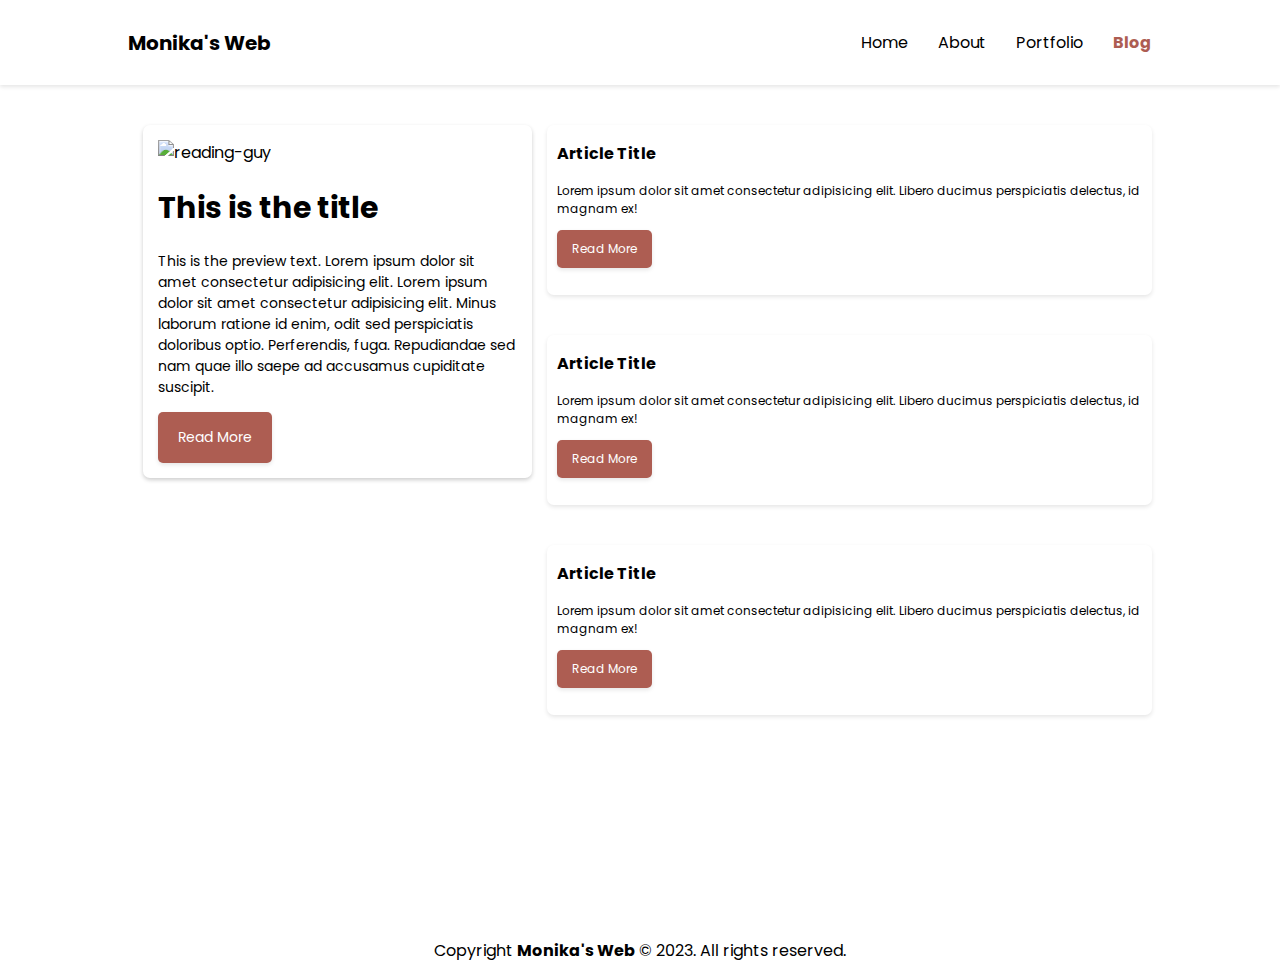
==== blog.html @ 83d960ac "blog menu" ====
<!DOCTYPE html>
<html lang="en">
  <head>
    <meta charset="UTF-8" />
    <meta http-equiv="X-UA-Compatible" content="IE=edge" />
    <meta name="viewport" content="width=device-width, initial-scale=1.0" />
    <title>Monika's Web - Blog</title>
    <link rel="preconnect" href="https://fonts.googleapis.com" />
    <link rel="preconnect" href="https://fonts.gstatic.com" crossorigin />
    <link href="https://fonts.googleapis.com/css2?family=Inter&family=Poppins&display=swap" rel="stylesheet" />
    <link rel="stylesheet" href="style.css" />
  </head>
  <body>
    <nav class="navbar">
      <h1>Monika's Web</h1>
      <div class="nav-item">
        <a href="/index.html">Home</a>
        <a href="">About</a>
        <a href="">Portfolio</a>
        <a href="/blog.html" class="active">Blog</a>
      </div>
    </nav>

    <section class="articles-container">
      <div class="main">
        <img src="https://i.pinimg.com/564x/e9/8f/0e/e98f0ea2cc12a3aa8ea5fa6f4974ea11.jpg" alt="reading-guy" />
        <h1>This is the title</h1>
        <p>
          This is the preview text. Lorem ipsum dolor sit amet consectetur adipisicing elit. Lorem ipsum dolor sit amet consectetur adipisicing elit. Minus laborum ratione id enim, odit sed perspiciatis doloribus optio. Perferendis, fuga.
          Repudiandae sed nam quae illo saepe ad accusamus cupiditate suscipit.
        </p>
        <button class="btn-primary">Read More</button>
      </div>

      <div>
        <div class="article-card">
          <img src="https://i.pinimg.com/564x/6a/0b/4d/6a0b4d1ba87cd564e03301b1a964ba0b.jpg" alt="" />
          <div>
            <div>
              <h3>Article Title</h3>
              <p>Lorem ipsum dolor sit amet consectetur adipisicing elit. Libero ducimus perspiciatis delectus, id magnam ex!</p>
              <button class="btn-primary">Read More</button>
            </div>
          </div>
        </div>
        <div class="article-card">
          <img src="https://i.pinimg.com/564x/b4/0f/73/b40f73701646d0c1bee5e7c913ee6139.jpg" alt="" />
          <div>
            <div>
              <h3>Article Title</h3>
              <p>Lorem ipsum dolor sit amet consectetur adipisicing elit. Libero ducimus perspiciatis delectus, id magnam ex!</p>
              <button class="btn-primary">Read More</button>
            </div>
          </div>
        </div>
        <div class="article-card">
          <img src="https://i.pinimg.com/564x/11/32/02/113202a2842962aae40e35492546e7c5.jpg" alt="" />
          <div>
            <div>
              <h3>Article Title</h3>
              <p>Lorem ipsum dolor sit amet consectetur adipisicing elit. Libero ducimus perspiciatis delectus, id magnam ex!</p>
              <button class="btn-primary">Read More</button>
            </div>
          </div>
        </div>
      </div>
    </section>

    <footer>
      <div>
        <p>Copyright <b>Monika's Web</b> &copy; 2023. All rights reserved.</p>
      </div>
    </footer>
  </body>
  </body>
</html>
---- style.css ----
:root {
  --secondary-text: gray;
}

body {
  box-sizing: border-box;
  padding: 0;
  margin: 0;
  font-family: "Poppins", sans-serif;
}

a {
  text-decoration: none;
  color: black;
}

.navbar {
  background: white;
  height: 85px;
  display: flex;
  padding: 0 10%;
  align-items: center;
  justify-content: space-between;
  box-shadow: 0 2px 4px 0 rgba(1, 1, 1, 0.1);
}

.navbar > h1 {
  font-size: 20px;
  font-weight: bolder;
}

.nav-item {
  display: flex;
  gap: 30px;
}

.hero-container {
  display: flex;
  height: 470px;
  background-color: white;
  padding: 0 10%;
  margin: 20px 0;
}

.hero-container > div > div > h1 {
  font-size: 60px;
}

.hero-container > div {
  width: 60%;
  display: flex;
  flex-direction: column;
  align-items: center;
  justify-content: center;
}

.hero-container > h1 {
  font-size: 100px;
  width: 360px;
  font-weight: bolder;
}

.hero-container p {
  font-size: 16px;
  color: var(--secondary-text);
}

.hero-container > img {
  width: 40%;
  height: 400px;
  width: 380px;
  align-self: center;
}

.about {
  color: white;
  background-color: #ad5d52;
  height: 550px;
  margin: 40px 0 0 0;
  padding: 0 10%;
  display: flex;
}

.about > div {
  width: 60%;
  display: flex;
  justify-content: center;
  align-items: center;
}

.about h1 {
  font-size: 60px;
}

.about > img {
  width: 40%;
  object-fit: cover;
}

.portfolio {
  display: flex;
  flex-direction: column;
  margin: 40px 0;
  padding: 0 10%;
  height: 720px;
  justify-content: center;
  align-self: center;
}

.portfolio .intro {
  justify-content: center;
  align-self: center;
}

.portfolio .intro h1 {
  font-size: 60px;
}

.portfolio-content {
  height: 620px;
  margin: 40px 0;
  display: grid;
  grid-template-columns: repeat(3, 1fr);
  gap: 30px;
}

.card {
  height: 100%;
  box-shadow: 0 4px 8px 0 rgba(1, 1, 1, 0.2);
  border-radius: 15px 15px;
}

.card > img {
  object-fit: cover;
  height: 240px;
  width: 100%;
  border-radius: 15px 15px 0 0;
}

.card > .card-body {
  padding: 20px;
}

.card h3 {
  font-size: 20px;
  margin: 0 15px 0 0;
}

.card p {
  color: var(--secondary-text);
  font-size: 14px;
}

.card > .card-footer {
  display: flex;
  justify-content: center;
  padding: 20px 20px;
}

.blog {
  background-color: #ad5d52;
  display: flex;
  padding: 0 10%;
  margin: 40px 0 0 0;
  height: 690px;
  color: white;
  box-shadow: 0 4px 8px 0 rgba(1, 1, 1, 0.2);
}

.blog > div {
  display: flex;
  flex-direction: column;
  justify-content: center;
  padding: 0 10%;
  display: flex;
  margin: 40px 0;
}

.blog h1 {
  font-size: 50px;
}

.blog > img {
  width: 500px;
  height: 500px;
  align-self: center;
}

.blog-footer {
  display: flex;
  flex-direction: column;
}

footer {
  padding: 0 10%;
  display: flex;
  justify-content: center;
  align-items: center;
  height: 50px;
  background-color: white;
}

/* utils */
.active {
  color: #ad5d52;
  font-weight: bold;
}

.btn-primary {
  font-family: "Poppins", sans-serif;
  background: #ad5d52;
  outline: none;
  border: none;
  padding: 15px 20px;
  color: white;
  border-radius: 5px;
  font-size: 14px;
  font-weight: 200px;
  box-shadow: 0 2px 4px 0 rgba(1, 1, 1, 0.1);
}

.btn-primary:hover {
  box-shadow: 0 0px 20px 0 rgba(1, 1, 1, 0.1);
  background-color: #a77e79;
  color: #ffffff;
  font-weight: bold;
}

.btn-secondary {
  font-family: "Poppins", sans-serif;
  background: #7c2c25;
  outline: none;
  border: none;
  padding: 15px 20px;
  color: white;
  border-radius: 5px;
  font-size: 14px;
  font-weight: 200px;
  box-shadow: 0 2px 4px 0 rgba(1, 1, 1, 0.1);
}

.btn-secondary:hover {
  font-family: "Poppins", sans-serif;
  background: #a77e79;
  outline: none;
  border: none;
  padding: 15px 20px;
  color: white;
  border-radius: 5px;
  font-size: 14px;
  font-weight: 200px;
  box-shadow: 0 2px 4px 0 rgba(1, 1, 1, 0.1);
}

.articles-container {
  margin: 40px 40px 40px 40px;
  display: flex;
  flex-direction: row;
  /* background: red; */
  margin: 0 0 40px 0;
  padding: 0 10%;
  height: 800px;
}

.articles-container .main {
  height: fit-content;
  box-shadow: 0 2px 4px 0 rgba(1, 1, 1, 0.2);
  border-radius: 7px;
  padding: 15px 15px;
  width: 50%;
  margin: 40px 15px;
}

.articles-container .main > img {
  height: 400px;
  width: 100%;
}

.articles-container .main > h1 {
  font-size: 30px;
}

.articles-container .main > p {
  font-size: 14px;
}

.article-card {
  /* background: green; */
  margin: 40px 0;
  display: flex;
  flex-direction: row;
  height: 170px;
  width: 600px;
  box-shadow: 0 2px 4px 0 rgba(1, 1, 1, 0.1);
  border-radius: 7px;
  padding-right: 5px;
}

.article-card > img {
  height: 100%px;
  border-radius: 7px;
  padding-right: 10px;
}

.article-card > div > div > h3 {
  font-size: 16px;
  /* background: yellow; */
}

.article-card > div > div > p {
  font-size: 12px;
}

.article-card > div > div .btn-primary {
  font-family: "Poppins", sans-serif;
  background: #ad5d52;
  outline: none;
  border: none;
  padding: 10px 15px;
  color: white;
  border-radius: 5px;
  font-size: 12px;
  font-weight: 150px;
  box-shadow: 0 2px 4px 0 rgba(1, 1, 1, 0.1);
}
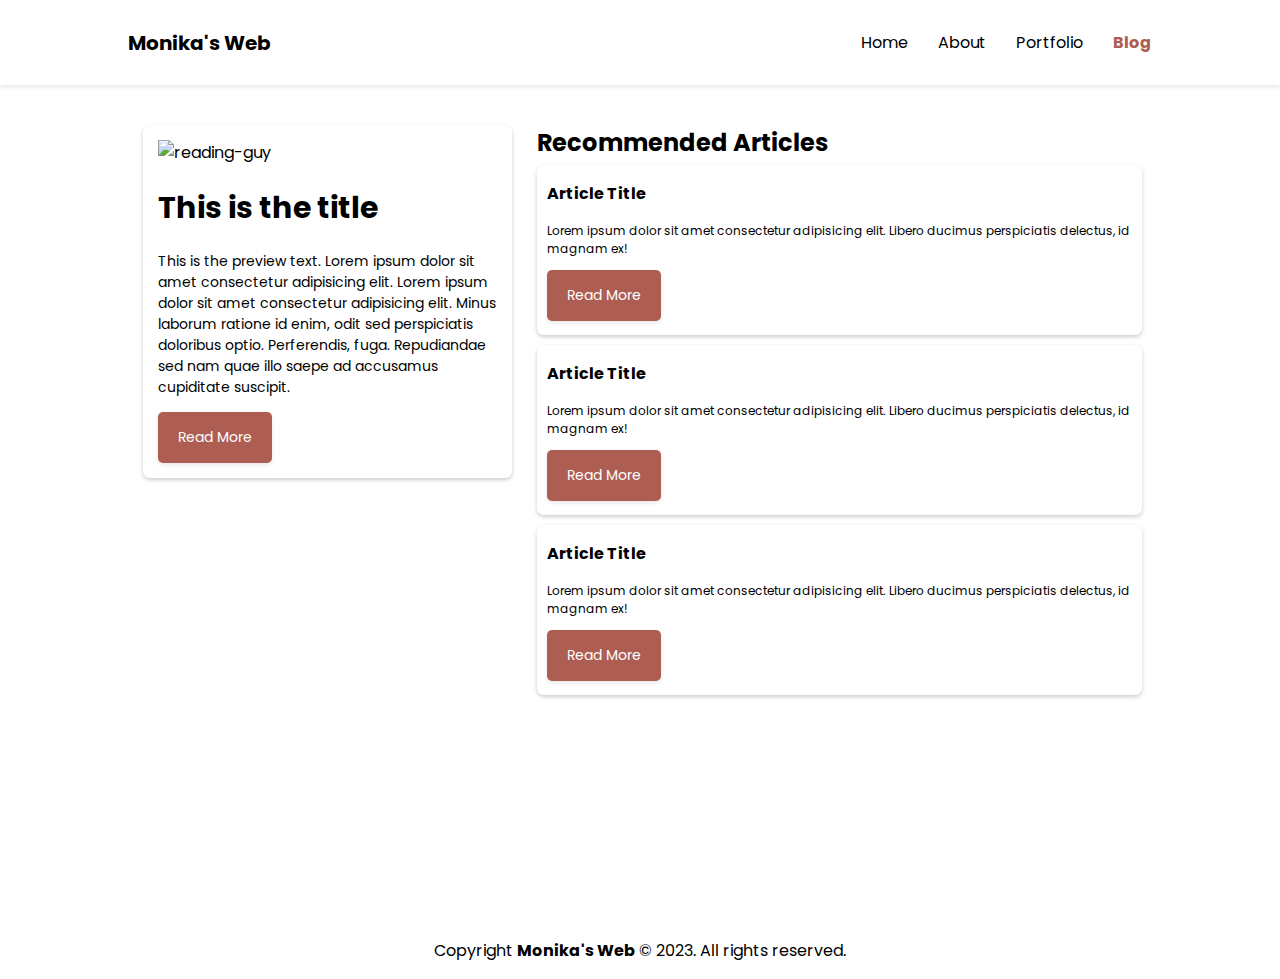
==== commit c5436d3e: "blog & single blog page" ====
--- a/blog.html
+++ b/blog.html
@@ -29,10 +29,14 @@
           This is the preview text. Lorem ipsum dolor sit amet consectetur adipisicing elit. Lorem ipsum dolor sit amet consectetur adipisicing elit. Minus laborum ratione id enim, odit sed perspiciatis doloribus optio. Perferendis, fuga.
           Repudiandae sed nam quae illo saepe ad accusamus cupiditate suscipit.
         </p>
-        <button class="btn-primary">Read More</button>
+        <a href="/single-blog.html"><button class="btn-primary">Read More</button></a> 
       </div>
 
       <div>
+        <div class="article-header-card">
+          <h2>Recommended Articles</h2>
+        </div>
+
         <div class="article-card">
           <img src="https://i.pinimg.com/564x/6a/0b/4d/6a0b4d1ba87cd564e03301b1a964ba0b.jpg" alt="" />
           <div>
--- a/style.css
+++ b/style.css
@@ -217,6 +217,7 @@
   font-size: 14px;
   font-weight: 200px;
   box-shadow: 0 2px 4px 0 rgba(1, 1, 1, 0.1);
+  cursor: pointer;
 }
 
 .btn-primary:hover {
@@ -286,14 +287,21 @@
 
 .article-card {
   /* background: green; */
-  margin: 40px 0;
+  margin: 10px;
   display: flex;
   flex-direction: row;
   height: 170px;
   width: 600px;
-  box-shadow: 0 2px 4px 0 rgba(1, 1, 1, 0.1);
+  box-shadow: 0 2px 4px 0 rgba(1, 1, 1, 0.2);
   border-radius: 7px;
   padding-right: 5px;
+}
+
+.article-header-card {
+  /* background: green; */
+  margin: 40px 0 0 10px;
+  height: 30px;
+  width: 600px;
 }
 
 .article-card > img {
@@ -311,15 +319,37 @@
   font-size: 12px;
 }
 
-.article-card > div > div .btn-primary {
-  font-family: "Poppins", sans-serif;
-  background: #ad5d52;
-  outline: none;
-  border: none;
-  padding: 10px 15px;
-  color: white;
-  border-radius: 5px;
-  font-size: 12px;
-  font-weight: 150px;
-  box-shadow: 0 2px 4px 0 rgba(1, 1, 1, 0.1);
-}
+.article-card > div > div .btn-primary:hover {
+  box-shadow: 0 0px 20px 0 rgba(1, 1, 1, 0.2);
+  background-color: #a77e79;
+  color: #ffffff;
+  font-weight: bold;
+  cursor: pointer;
+}
+
+/* ============================================================================================================= */
+/* SINGLE BLOG */
+.single-blog-container {
+  display: flex;
+  flex-direction: column;
+  height: 720px;
+  justify-content: center;
+  align-self: center;
+  margin: 40px 20% 40px 20%;
+  padding: 20px 40px 20px 40px;
+  box-shadow: 0 0px 20px 0 rgba(1, 1, 1, 0.1);
+  border-radius: 7px;
+}
+
+.title {
+  text-align: center;
+}
+
+.single-blog-container > div > img {
+  text-align: center;
+}
+
+.single-blog-container > div > p {
+  font-size: 14px;
+  color: var(--secondary-text);
+}
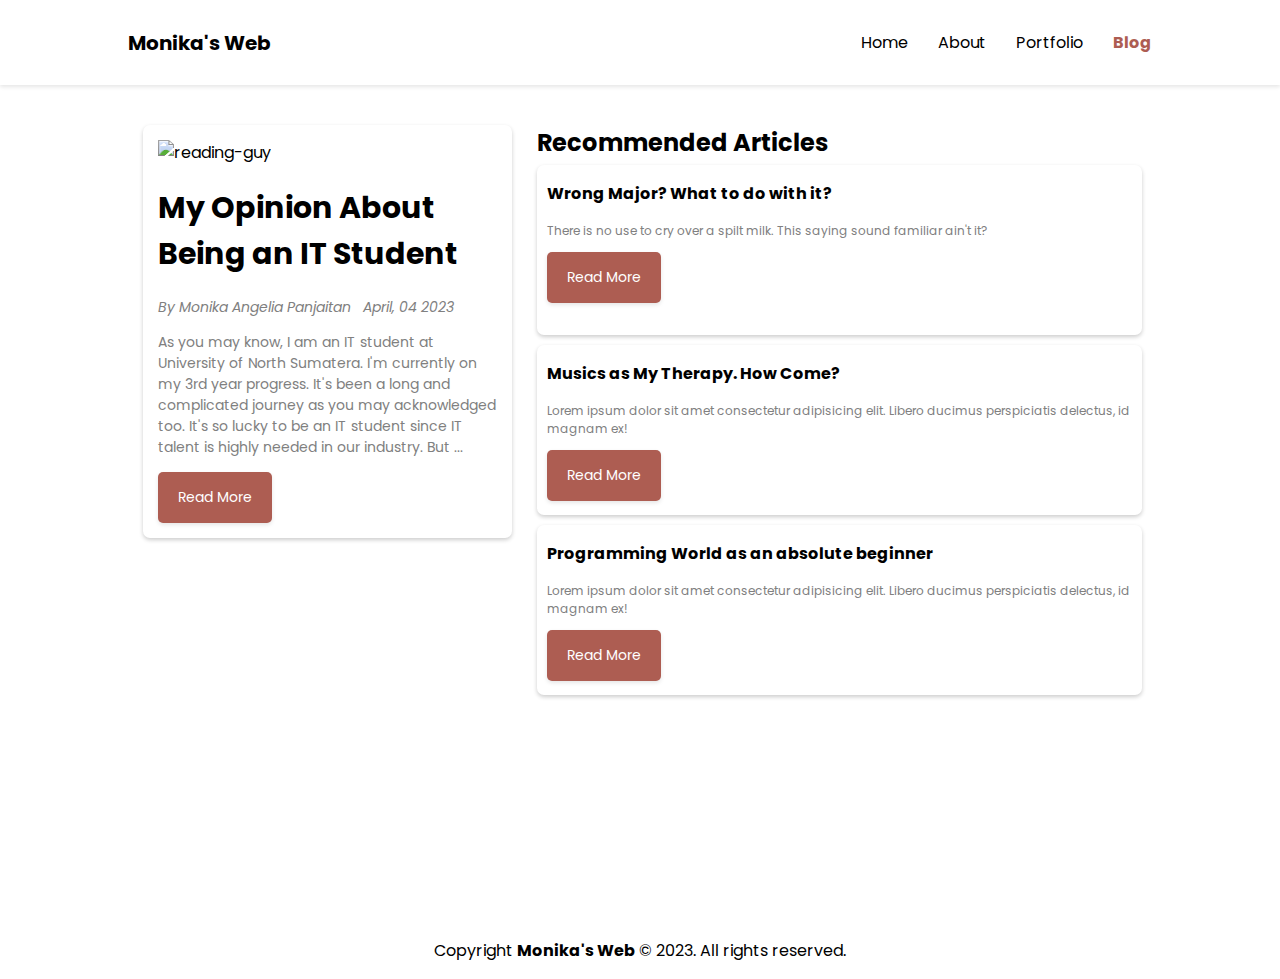
==== commit 13325095: "replace dummy content" ====
--- a/blog.html
+++ b/blog.html
@@ -24,10 +24,11 @@
     <section class="articles-container">
       <div class="main">
         <img src="https://i.pinimg.com/564x/e9/8f/0e/e98f0ea2cc12a3aa8ea5fa6f4974ea11.jpg" alt="reading-guy" />
-        <h1>This is the title</h1>
-        <p>
-          This is the preview text. Lorem ipsum dolor sit amet consectetur adipisicing elit. Lorem ipsum dolor sit amet consectetur adipisicing elit. Minus laborum ratione id enim, odit sed perspiciatis doloribus optio. Perferendis, fuga.
-          Repudiandae sed nam quae illo saepe ad accusamus cupiditate suscipit.
+        <h1>My Opinion About Being an IT Student</h1>
+        <p class="small-desc-light"><i>By Monika Angelia Panjaitan &nbsp; April, 04 2023</i></p>
+        <p class="small-desc-light">
+          As you may know, I am an IT student at University of North Sumatera. I'm currently on my 3rd year progress. It's been a long and complicated journey as you may acknowledged too. It's so lucky to be an IT student since IT talent
+            is highly needed in our industry. But ...
         </p>
         <a href="/single-blog.html"><button class="btn-primary">Read More</button></a> 
       </div>
@@ -41,8 +42,8 @@
           <img src="https://i.pinimg.com/564x/6a/0b/4d/6a0b4d1ba87cd564e03301b1a964ba0b.jpg" alt="" />
           <div>
             <div>
-              <h3>Article Title</h3>
-              <p>Lorem ipsum dolor sit amet consectetur adipisicing elit. Libero ducimus perspiciatis delectus, id magnam ex!</p>
+              <h3>Wrong Major? What to do with it?</h3>
+              <p>There is no use to cry over a spilt milk. This saying sound familiar ain't it?</p>
               <button class="btn-primary">Read More</button>
             </div>
           </div>
@@ -51,7 +52,7 @@
           <img src="https://i.pinimg.com/564x/b4/0f/73/b40f73701646d0c1bee5e7c913ee6139.jpg" alt="" />
           <div>
             <div>
-              <h3>Article Title</h3>
+              <h3>Musics as My Therapy. How Come?</h3>
               <p>Lorem ipsum dolor sit amet consectetur adipisicing elit. Libero ducimus perspiciatis delectus, id magnam ex!</p>
               <button class="btn-primary">Read More</button>
             </div>
@@ -61,7 +62,7 @@
           <img src="https://i.pinimg.com/564x/11/32/02/113202a2842962aae40e35492546e7c5.jpg" alt="" />
           <div>
             <div>
-              <h3>Article Title</h3>
+              <h3>Programming World as an absolute beginner</h3>
               <p>Lorem ipsum dolor sit amet consectetur adipisicing elit. Libero ducimus perspiciatis delectus, id magnam ex!</p>
               <button class="btn-primary">Read More</button>
             </div>
--- a/style.css
+++ b/style.css
@@ -75,7 +75,7 @@
 .about {
   color: white;
   background-color: #ad5d52;
-  height: 550px;
+  height: 600px;
   margin: 40px 0 0 0;
   padding: 0 10%;
   display: flex;
@@ -238,6 +238,8 @@
   font-size: 14px;
   font-weight: 200px;
   box-shadow: 0 2px 4px 0 rgba(1, 1, 1, 0.1);
+  justify-content: center;
+  align-self: center;
 }
 
 .btn-secondary:hover {
@@ -317,6 +319,7 @@
 
 .article-card > div > div > p {
   font-size: 12px;
+  color: var(--secondary-text);
 }
 
 .article-card > div > div .btn-primary:hover {
@@ -353,3 +356,13 @@
   font-size: 14px;
   color: var(--secondary-text);
 }
+
+.small-desc {
+  font-size: 12px;
+  color: whitesmoke;
+}
+
+.small-desc-light {
+  font-size: 12px;
+  color: gray;
+}
